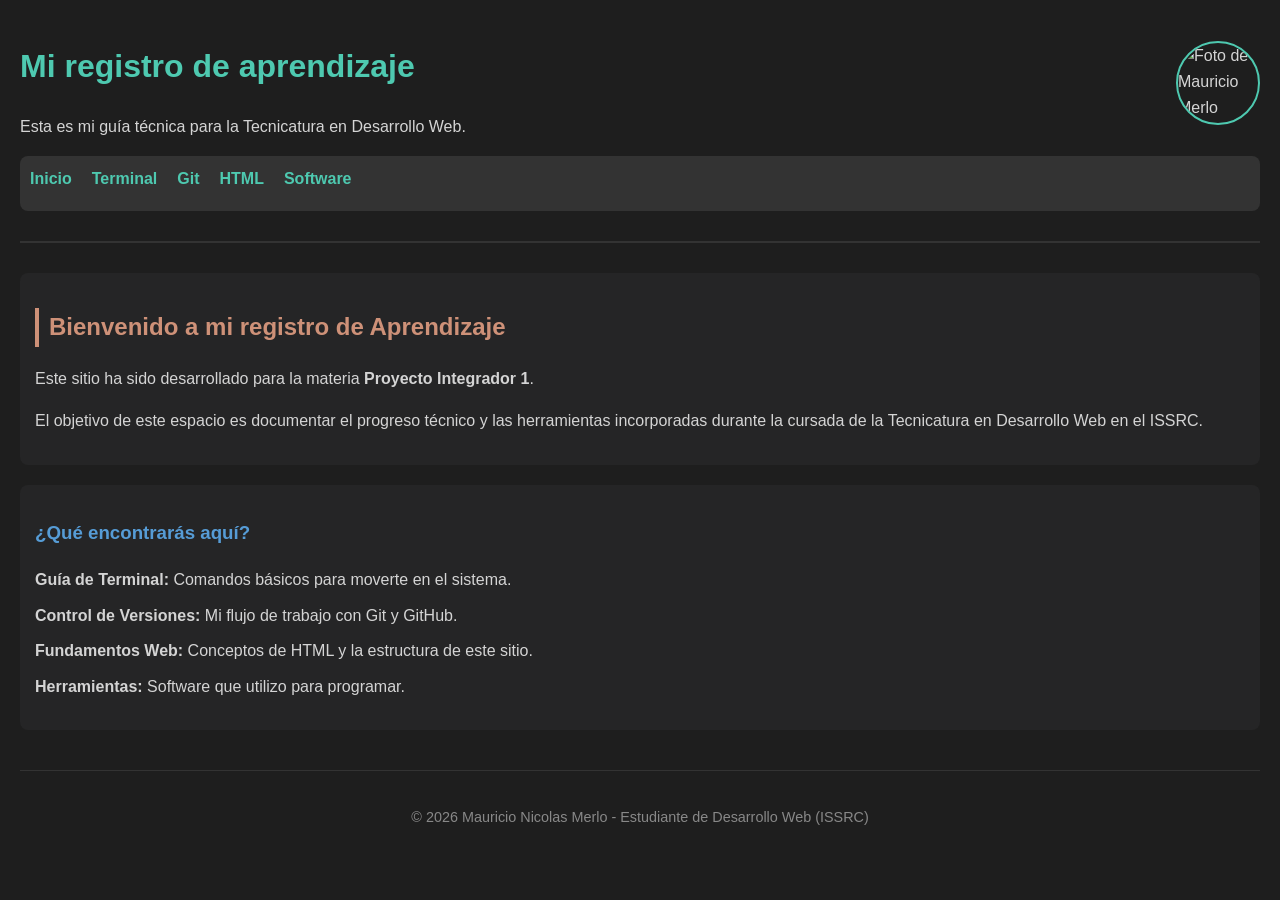
==== index.html @ d1e3cf11 "Agregamo foto de perfil de Github y footer" ====
<!DOCTYPE html>
<html lang="en">

<head>
    <meta charset="UTF-8">
    <meta name="viewport" content="width=device-width, initial-scale=1.0">
    <title>Proyecto Integrador</title>
    <link rel="stylesheet" href="styles.css">
</head>

<body>

    <header>
        <img src="https://github.com/mauriciogoya-dot.png" alt="Foto de Mauricio Merlo" class="profile-img">
        <h1>Mi registro de aprendizaje</h1>
        <p>Esta es mi guía técnica para la Tecnicatura en Desarrollo Web.</p>

        <nav>
            <ul>
                <li><a href="index.html">Inicio</a></li>
                <li><a href="terminal.html">Terminal</a></li>
                <li><a href="git.html">Git</a></li>
                <li><a href="html.html">HTML</a></li>
                <li><a href="software.html">Software</a></li>
            </ul>
        </nav>

    </header>

    <main>
        <section>
            <h2>Bienvenido a mi registro de Aprendizaje</h2>
            <p>Este sitio ha sido desarrollado para la materia <strong>Proyecto Integrador 1</strong>.</p>
            <p>El objetivo de este espacio es documentar el progreso técnico y las herramientas incorporadas durante la
                cursada de la Tecnicatura en Desarrollo Web en el ISSRC.</p>
        </section>

        <section>
            <h3>¿Qué encontrarás aquí?</h3>
            <ul>
                <li><strong>Guía de Terminal:</strong> Comandos básicos para moverte en el sistema.</li>
                <li><strong>Control de Versiones:</strong> Mi flujo de trabajo con Git y GitHub.</li>
                <li><strong>Fundamentos Web:</strong> Conceptos de HTML y la estructura de este sitio.</li>
                <li><strong>Herramientas:</strong> Software que utilizo para programar.</li>
            </ul>
        </section>
    </main>
    <footer>
        <p>&copy; 2026 Mauricio Nicolas Merlo - Estudiante de Desarrollo Web (ISSRC)</p>
    </footer>
</body>

</html>
---- styles.css ----
.profile-img {
    float: right;      /* La tira a la derecha */
    width: 80px;       /* Tamaño de la foto */
    height: 80px;
    border-radius: 50%; /* La hace circular */
    border: 2px solid #4ec9b0; /* Le da un borde del color de tu código */
}

/* Para limpiar el float y que no se desacomode el título */
header::after {
    content: "";
    display: table;
    clear: both;
}

/* Configuración general */
body {
    font-family: 'Segoe UI', Tahoma, Geneva, Verdana, sans-serif;
    background-color: #1e1e1e; /* Fondo oscuro */
    color: #d4d4d4;           /* Texto gris claro */
    line-height: 1.6;
    margin: 0;
    padding: 20px;
}

/* Encabezado */
header {
    border-bottom: 2px solid #333;
    margin-bottom: 30px;
    padding-bottom: 10px;
}

h1 {
    color: #4ec9b0; /* Color turquesa tipo código */
}

h2 {
    color: #ce9178; /* Color naranja suave */
    border-left: 4px solid #ce9178;
    padding-left: 10px;
}
h3 {
    color: #569cd6; /* Un color celeste suave */
}

/* Secciones y Listas */
section {
    background-color: #252526;
    padding: 15px;
    border-radius: 8px;
    margin-bottom: 20px;
}

ul {
    list-style-type: none;
    padding: 0;
}

li {
    margin-bottom: 10px;
}

/* Estilo para los comandos */
code {
    background-color: #000;
    color: #b5cea8; /* Verde clarito */
    padding: 2px 6px;
    border-radius: 4px;
    font-family: 'Consolas', monospace;
}
nav {
    background-color: #333;
    padding: 10px;
    border-radius: 8px;
    margin-bottom: 20px;
}

nav ul {
    display: flex; /* Pone los elementos uno al lado del otro */
    gap: 20px;
    margin: 0;
}

nav a {
    color: #4ec9b0;
    text-decoration: none; /* Quita el subrayado */
    font-weight: bold;
}

nav a:hover {
    color: #fff; /* Cambia de color cuando pasas el mouse */
}

nav a {
    transition: color 0.3s ease; /* Hace que el cambio de color sea suave */
}

nav a:hover {
    color: #fff;
    text-decoration: underline; /* Agrega un subrayado al pasar el mouse */
}

footer {
    text-align: center;
    padding: 20px;
    margin-top: 40px;
    border-top: 1px solid #333;
    font-size: 0.9em;
    color: #888;
}
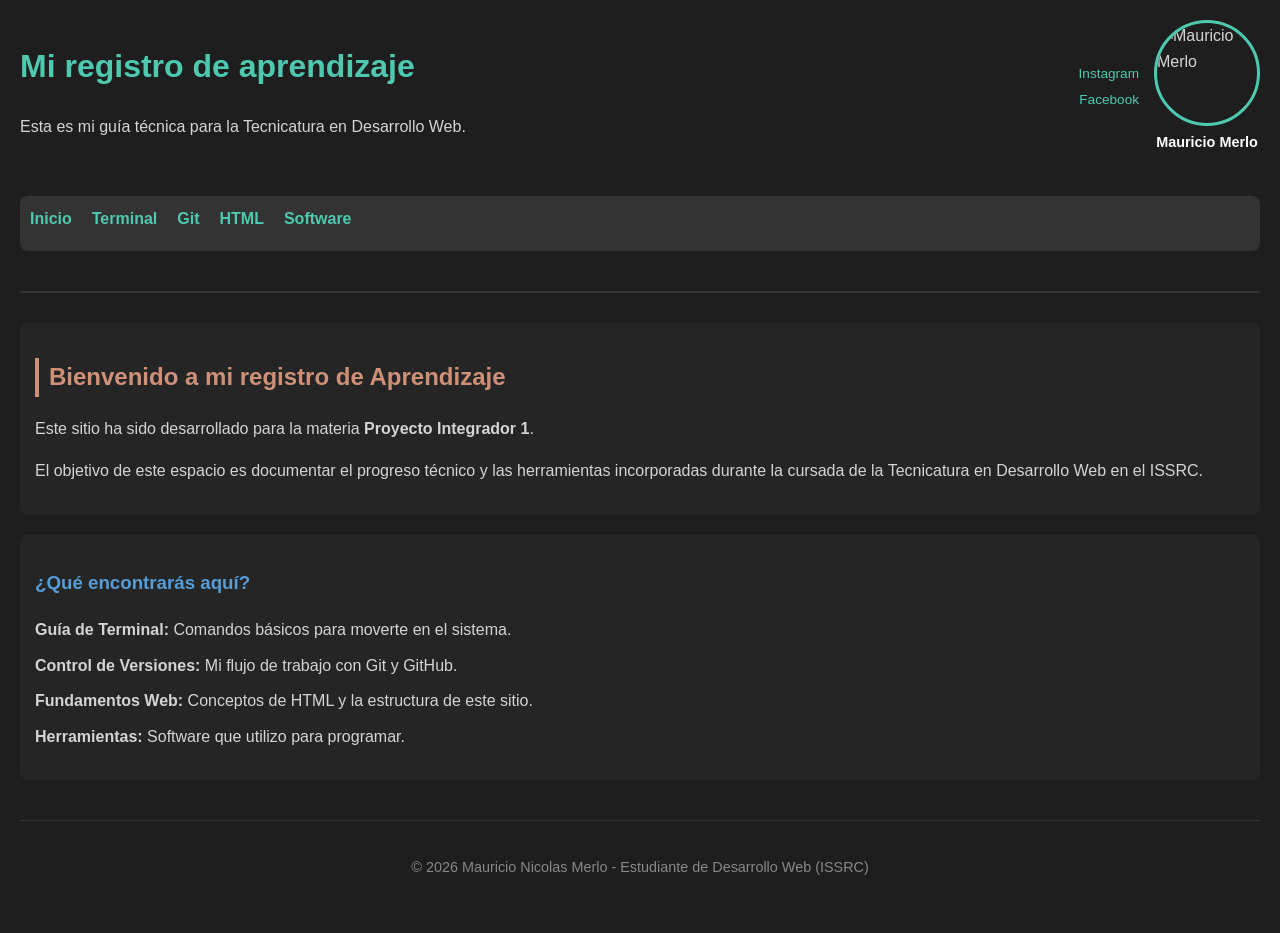
==== commit 07677d83: "Agregamos redes sociales y nombre" ====
--- a/index.html
+++ b/index.html
@@ -11,9 +11,21 @@
 <body>
 
     <header>
-        <img src="https://github.com/mauriciogoya-dot.png" alt="Foto de Mauricio Merlo" class="profile-img">
-        <h1>Mi registro de aprendizaje</h1>
-        <p>Esta es mi guía técnica para la Tecnicatura en Desarrollo Web.</p>
+        <div class="header-content">
+            <h1>Mi registro de aprendizaje</h1>
+            <p>Esta es mi guía técnica para la Tecnicatura en Desarrollo Web.</p>
+        </div>
+
+        <div class="user-card">
+            <div class="social-links">
+                <a href="https://instagram.com/TU_USUARIO" target="_blank">Instagram</a>
+                <a href="https://facebook.com/TU_USUARIO" target="_blank">Facebook</a>
+            </div>
+            <div class="user-data">
+                <img src="https://github.com/mauriciogoya-dot.png" alt="Mauricio Merlo" class="profile-img">
+                <span class="user-name">Mauricio Merlo</span>
+            </div>
+        </div>
 
         <nav>
             <ul>
--- a/styles.css
+++ b/styles.css
@@ -1,18 +1,60 @@
-.profile-img {
-    float: right;      /* La tira a la derecha */
-    width: 80px;       /* Tamaño de la foto */
-    height: 80px;
-    border-radius: 50%; /* La hace circular */
-    border: 2px solid #4ec9b0; /* Le da un borde del color de tu código */
+header {
+    display: flex;
+    flex-wrap: wrap;
+    justify-content: space-between;
+    align-items: flex-start; /* Alinea arriba para que el título no suba y baje */
+    border-bottom: 2px solid #333;
+    padding-bottom: 20px;
+    margin-bottom: 30px;
+    gap: 20px;
 }
 
-/* Para limpiar el float y que no se desacomode el título */
-header::after {
-    content: "";
-    display: table;
-    clear: both;
+.header-content {
+    max-width: 60%;
+    text-align: left;
 }
 
+/* La tarjeta de la derecha */
+.user-card {
+    display: flex;
+    align-items: center; /* Alinea los links con el centro de la foto */
+    gap: 15px;
+}
+
+.social-links {
+    display: flex;
+    flex-direction: column;
+    text-align: right;
+}
+
+.social-links a {
+    color: #4ec9b0;
+    text-decoration: none;
+    font-size: 0.85em;
+    margin: 2px 0;
+}
+
+/* Bloque Foto + Nombre */
+.user-data {
+    display: flex;
+    flex-direction: column;
+    align-items: center; /* Centra el nombre bajo la foto */
+}
+
+.profile-img {
+    width: 100px;
+    height: 100px;
+    border-radius: 50%;
+    border: 3px solid #4ec9b0;
+    margin-bottom: 5px; /* Espacio entre foto y nombre */
+}
+
+.user-name {
+    font-weight: bold;
+    font-size: 0.9em;
+    color: #fff;
+    white-space: nowrap; /* Evita que el nombre se parta en dos líneas */
+}
 /* Configuración general */
 body {
     font-family: 'Segoe UI', Tahoma, Geneva, Verdana, sans-serif;
@@ -24,12 +66,6 @@
 }
 
 /* Encabezado */
-header {
-    border-bottom: 2px solid #333;
-    margin-bottom: 30px;
-    padding-bottom: 10px;
-}
-
 h1 {
     color: #4ec9b0; /* Color turquesa tipo código */
 }
@@ -69,9 +105,11 @@
     font-family: 'Consolas', monospace;
 }
 nav {
+    width: 100%;
     background-color: #333;
     padding: 10px;
     border-radius: 8px;
+    margin-top: 20px;
     margin-bottom: 20px;
 }
 
@@ -79,6 +117,7 @@
     display: flex; /* Pone los elementos uno al lado del otro */
     gap: 20px;
     margin: 0;
+    justify-content: flex-start;
 }
 
 nav a {
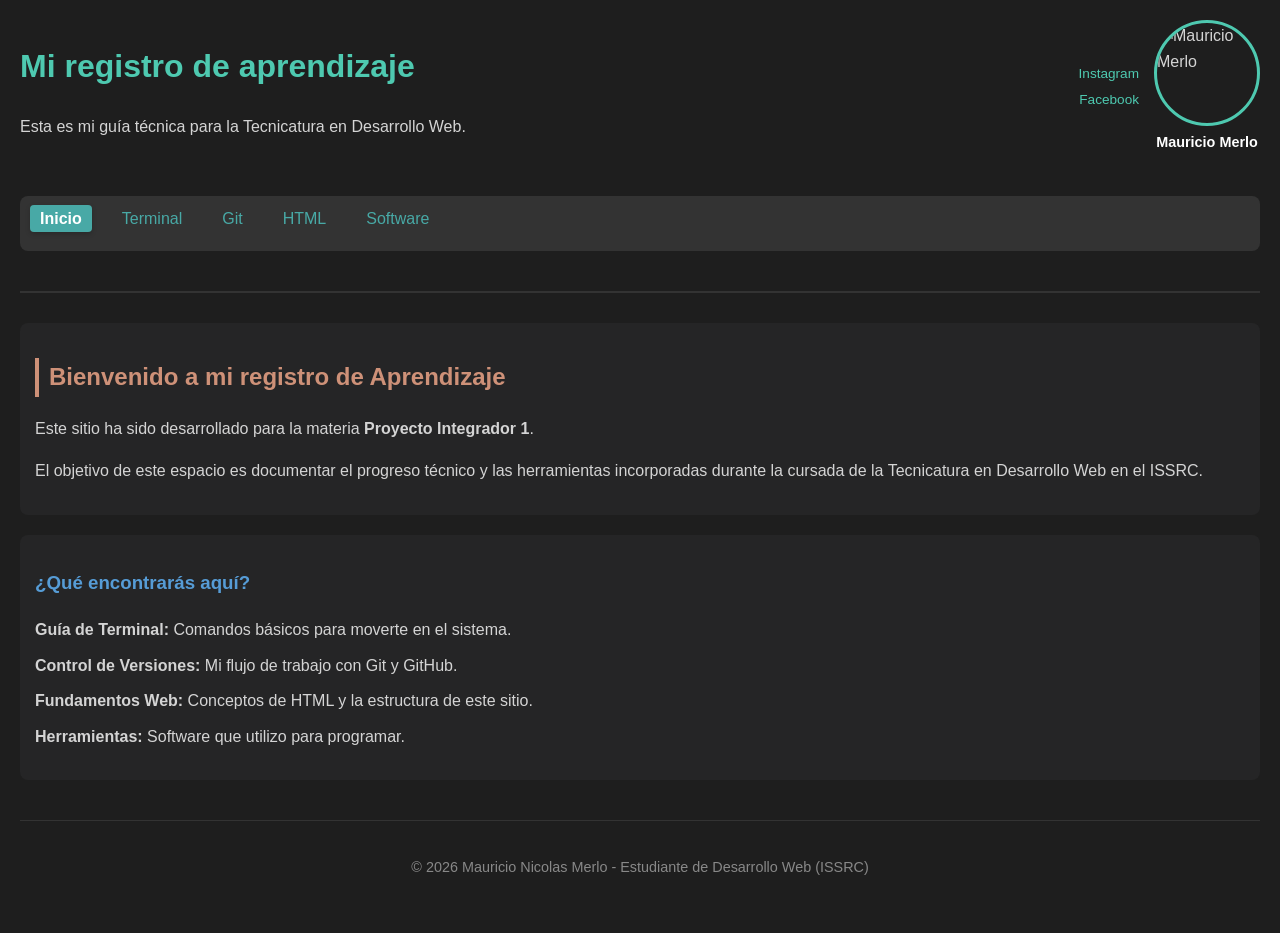
==== commit a534a3cb: "Agregamos class=active en el nav" ====
--- a/index.html
+++ b/index.html
@@ -29,7 +29,7 @@
 
         <nav>
             <ul>
-                <li><a href="index.html">Inicio</a></li>
+                <li><a class="active"href="index.html">Inicio</a></li>
                 <li><a href="terminal.html">Terminal</a></li>
                 <li><a href="git.html">Git</a></li>
                 <li><a href="html.html">HTML</a></li>
--- a/styles.css
+++ b/styles.css
@@ -2,7 +2,8 @@
     display: flex;
     flex-wrap: wrap;
     justify-content: space-between;
-    align-items: flex-start; /* Alinea arriba para que el título no suba y baje */
+    align-items: flex-start;
+    /* Alinea arriba para que el título no suba y baje */
     border-bottom: 2px solid #333;
     padding-bottom: 20px;
     margin-bottom: 30px;
@@ -17,7 +18,8 @@
 /* La tarjeta de la derecha */
 .user-card {
     display: flex;
-    align-items: center; /* Alinea los links con el centro de la foto */
+    align-items: center;
+    /* Alinea los links con el centro de la foto */
     gap: 15px;
 }
 
@@ -38,7 +40,8 @@
 .user-data {
     display: flex;
     flex-direction: column;
-    align-items: center; /* Centra el nombre bajo la foto */
+    align-items: center;
+    /* Centra el nombre bajo la foto */
 }
 
 .profile-img {
@@ -46,20 +49,25 @@
     height: 100px;
     border-radius: 50%;
     border: 3px solid #4ec9b0;
-    margin-bottom: 5px; /* Espacio entre foto y nombre */
+    margin-bottom: 5px;
+    /* Espacio entre foto y nombre */
 }
 
 .user-name {
     font-weight: bold;
     font-size: 0.9em;
     color: #fff;
-    white-space: nowrap; /* Evita que el nombre se parta en dos líneas */
+    white-space: nowrap;
+    /* Evita que el nombre se parta en dos líneas */
 }
+
 /* Configuración general */
 body {
     font-family: 'Segoe UI', Tahoma, Geneva, Verdana, sans-serif;
-    background-color: #1e1e1e; /* Fondo oscuro */
-    color: #d4d4d4;           /* Texto gris claro */
+    background-color: #1e1e1e;
+    /* Fondo oscuro */
+    color: #d4d4d4;
+    /* Texto gris claro */
     line-height: 1.6;
     margin: 0;
     padding: 20px;
@@ -67,16 +75,20 @@
 
 /* Encabezado */
 h1 {
-    color: #4ec9b0; /* Color turquesa tipo código */
+    color: #4ec9b0;
+    /* Color turquesa tipo código */
 }
 
 h2 {
-    color: #ce9178; /* Color naranja suave */
+    color: #ce9178;
+    /* Color naranja suave */
     border-left: 4px solid #ce9178;
     padding-left: 10px;
 }
+
 h3 {
-    color: #569cd6; /* Un color celeste suave */
+    color: #569cd6;
+    /* Un color celeste suave */
 }
 
 /* Secciones y Listas */
@@ -99,11 +111,13 @@
 /* Estilo para los comandos */
 code {
     background-color: #000;
-    color: #b5cea8; /* Verde clarito */
+    color: #b5cea8;
+    /* Verde clarito */
     padding: 2px 6px;
     border-radius: 4px;
     font-family: 'Consolas', monospace;
 }
+
 nav {
     width: 100%;
     background-color: #333;
@@ -114,7 +128,8 @@
 }
 
 nav ul {
-    display: flex; /* Pone los elementos uno al lado del otro */
+    display: flex;
+    /* Pone los elementos uno al lado del otro */
     gap: 20px;
     margin: 0;
     justify-content: flex-start;
@@ -122,21 +137,56 @@
 
 nav a {
     color: #4ec9b0;
-    text-decoration: none; /* Quita el subrayado */
+    text-decoration: none;
+    /* Quita el subrayado */
     font-weight: bold;
 }
 
 nav a:hover {
-    color: #fff; /* Cambia de color cuando pasas el mouse */
+    color: #fff;
+    /* Cambia de color cuando pasas el mouse */
 }
 
 nav a {
-    transition: color 0.3s ease; /* Hace que el cambio de color sea suave */
+    transition: color 0.3s ease;
+    /* Hace que el cambio de color sea suave */
 }
 
 nav a:hover {
     color: #fff;
-    text-decoration: underline; /* Agrega un subrayado al pasar el mouse */
+    text-decoration: underline;
+    /* Agrega un subrayado al pasar el mouse */
+}
+
+/* Estilo base para tus enlaces de navegación */
+nav ul li a {
+    color: #48a9a6;
+    /* El verde base que ya vienes usando */
+    text-decoration: none;
+    font-weight: normal;
+    padding: 5px 10px;
+    transition: all 0.3s ease;
+}
+
+/* Estilo para la clase ACTIVE (la página donde estás) */
+nav ul li a.active {
+    color: #ffffff;
+    /* Texto blanco para que resalte */
+    background-color: #48a9a6;
+    /* Fondo verde (el mismo de tus enlaces) */
+    border-radius: 4px;
+    /* Bordes redondeados sutiles */
+    font-weight: bold;
+    /* Texto un poco más grueso */
+    box-shadow: 0 2px 5px rgba(0, 0, 0, 0.2);
+    /* Una sombra pequeña para dar profundidad */
+}
+
+/* Efecto opcional: cuando pasas el mouse (hover) por los que NO están activos */
+nav ul li a:hover:not(.active) {
+    color: #2e6b69;
+    /* Un verde más oscuro al pasar el mouse */
+    border-bottom: 2px solid #48a9a6;
 }
 
 footer {
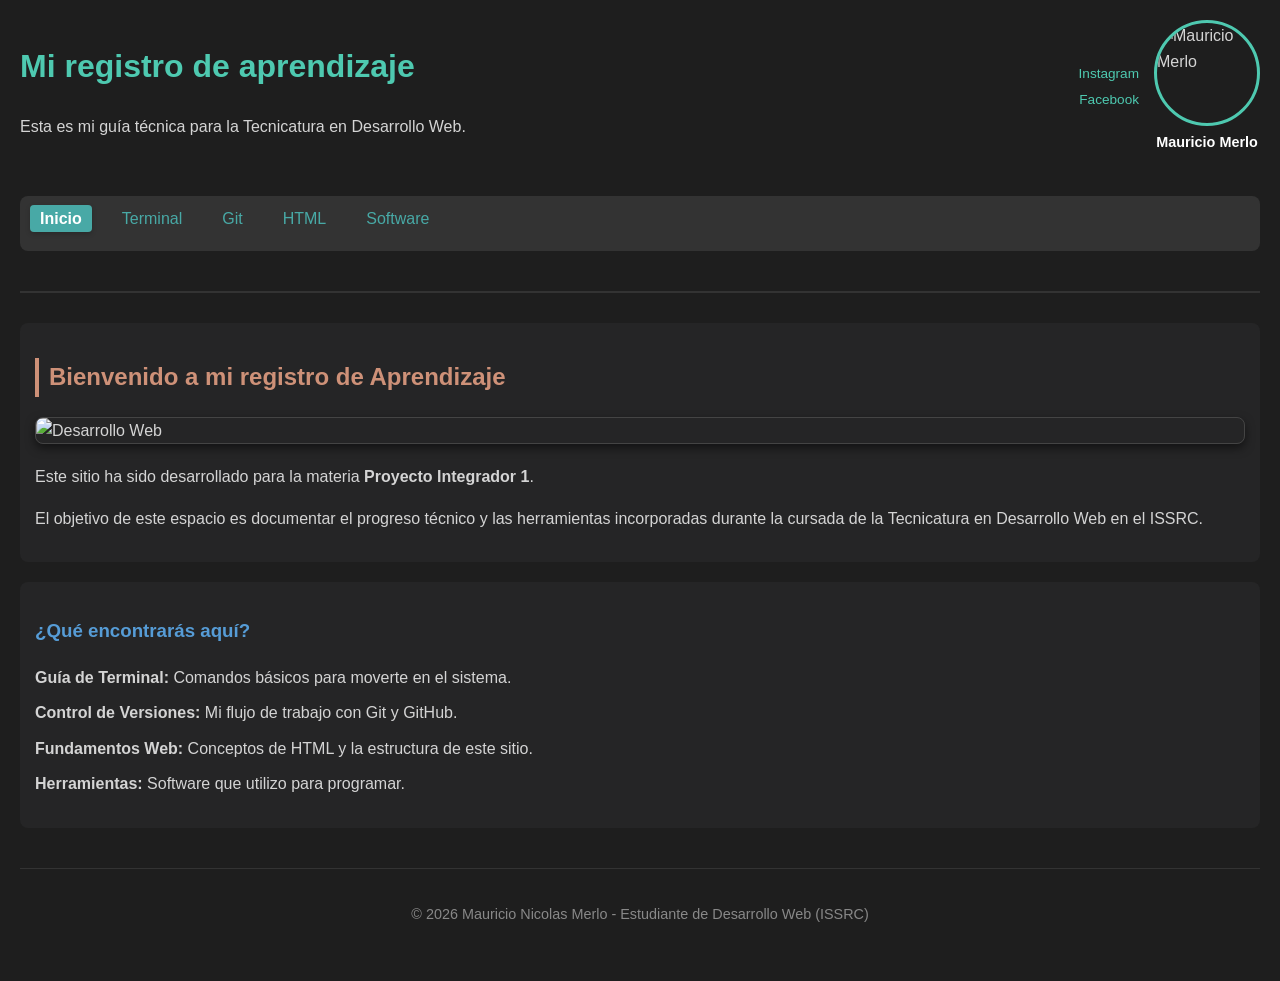
==== commit 7ce78ce6: "Agregamos primeras imagenes a las secciones  index, terminal y git" ====
--- a/index.html
+++ b/index.html
@@ -18,8 +18,8 @@
 
         <div class="user-card">
             <div class="social-links">
-                <a href="https://instagram.com/TU_USUARIO" target="_blank">Instagram</a>
-                <a href="https://facebook.com/TU_USUARIO" target="_blank">Facebook</a>
+                <a href="https://instagram.com/mauricionmerlo" target="_blank">Instagram</a>
+                <a href="https://facebook.com/mauricio.nicolas.18" target="_blank">Facebook</a>
             </div>
             <div class="user-data">
                 <img src="https://github.com/mauriciogoya-dot.png" alt="Mauricio Merlo" class="profile-img">
@@ -42,6 +42,7 @@
     <main>
         <section>
             <h2>Bienvenido a mi registro de Aprendizaje</h2>
+            <img src="assets/Registro.png" alt="Desarrollo Web" class="section-img">
             <p>Este sitio ha sido desarrollado para la materia <strong>Proyecto Integrador 1</strong>.</p>
             <p>El objetivo de este espacio es documentar el progreso técnico y las herramientas incorporadas durante la
                 cursada de la Tecnicatura en Desarrollo Web en el ISSRC.</p>
--- a/styles.css
+++ b/styles.css
@@ -196,4 +196,14 @@
     border-top: 1px solid #333;
     font-size: 0.9em;
     color: #888;
+}
+/* Estilo para las imágenes de las secciones */
+.section-img {
+    display: block;
+    max-width: 100%;
+    height: auto;
+    margin: 20px auto; /* Centrada con espacio arriba y abajo */
+    border-radius: 8px;
+    border: 1px solid #444;
+    box-shadow: 0 4px 10px rgba(0,0,0,0.5);
 }
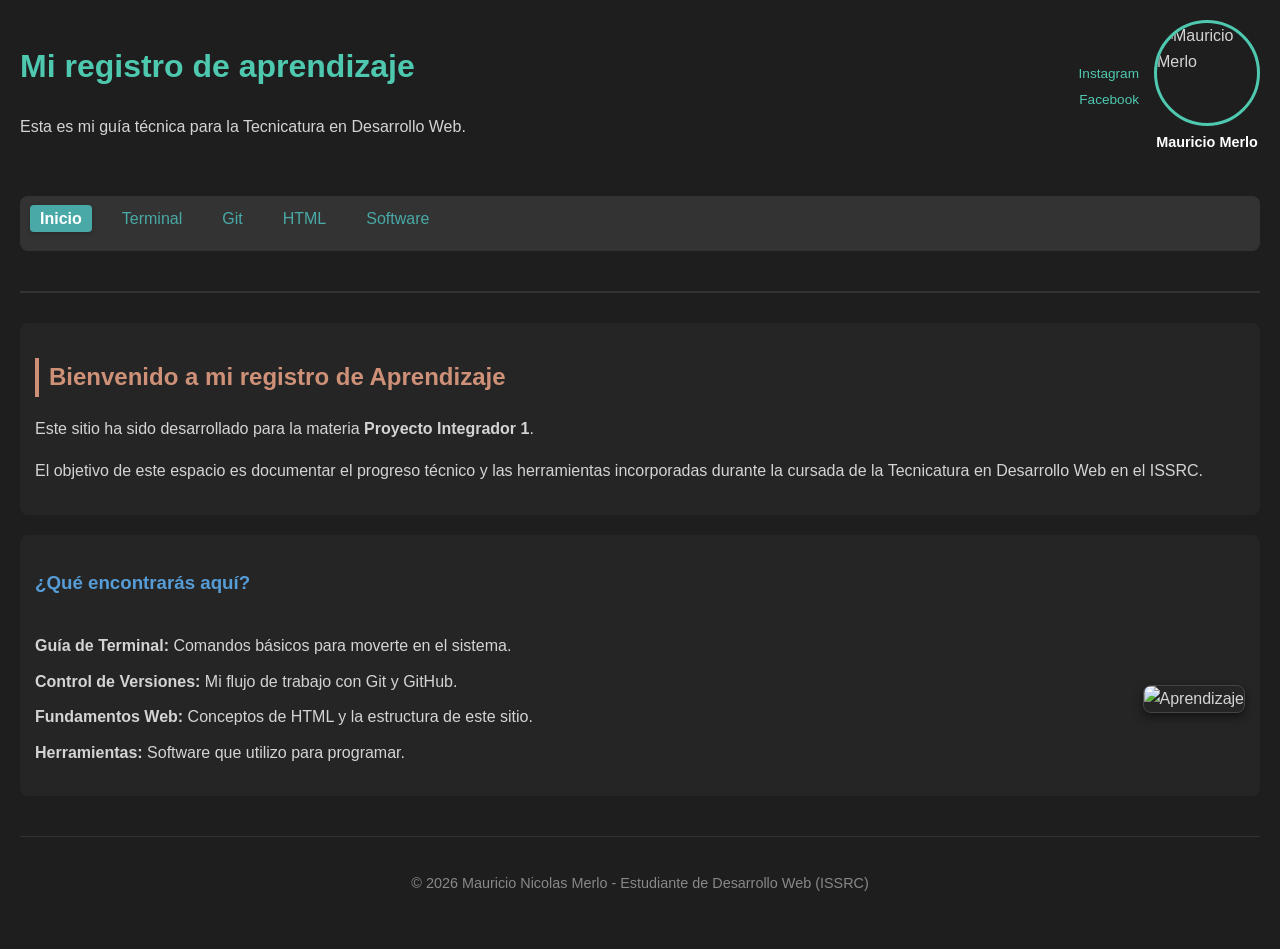
==== commit 7b765f70: "Modificamos tamaños y reubicamos imagenes" ====
--- a/index.html
+++ b/index.html
@@ -29,7 +29,7 @@
 
         <nav>
             <ul>
-                <li><a class="active"href="index.html">Inicio</a></li>
+                <li><a class="active" href="index.html">Inicio</a></li>
                 <li><a href="terminal.html">Terminal</a></li>
                 <li><a href="git.html">Git</a></li>
                 <li><a href="html.html">HTML</a></li>
@@ -42,7 +42,7 @@
     <main>
         <section>
             <h2>Bienvenido a mi registro de Aprendizaje</h2>
-            <img src="assets/Registro.png" alt="Desarrollo Web" class="section-img">
+            
             <p>Este sitio ha sido desarrollado para la materia <strong>Proyecto Integrador 1</strong>.</p>
             <p>El objetivo de este espacio es documentar el progreso técnico y las herramientas incorporadas durante la
                 cursada de la Tecnicatura en Desarrollo Web en el ISSRC.</p>
@@ -50,12 +50,18 @@
 
         <section>
             <h3>¿Qué encontrarás aquí?</h3>
-            <ul>
-                <li><strong>Guía de Terminal:</strong> Comandos básicos para moverte en el sistema.</li>
-                <li><strong>Control de Versiones:</strong> Mi flujo de trabajo con Git y GitHub.</li>
-                <li><strong>Fundamentos Web:</strong> Conceptos de HTML y la estructura de este sitio.</li>
-                <li><strong>Herramientas:</strong> Software que utilizo para programar.</li>
-            </ul>
+            <div class="content-flex">
+                <div class="flex-text">
+
+                    <ul>
+                        <li><strong>Guía de Terminal:</strong> Comandos básicos para moverte en el sistema.</li>
+                        <li><strong>Control de Versiones:</strong> Mi flujo de trabajo con Git y GitHub.</li>
+                        <li><strong>Fundamentos Web:</strong> Conceptos de HTML y la estructura de este sitio.</li>
+                        <li><strong>Herramientas:</strong> Software que utilizo para programar.</li>
+                    </ul>
+                </div>
+                <img src="assets/Registro.png" alt="Aprendizaje" class="section-img">
+            </div>
         </section>
     </main>
     <footer>
--- a/styles.css
+++ b/styles.css
@@ -197,12 +197,24 @@
     font-size: 0.9em;
     color: #888;
 }
-/* Estilo para las imágenes de las secciones */
+/* Contenedor para poner texto e imagen a la par */
+.content-flex {
+    display: flex;
+    align-items: center; /* Centra verticalmente el texto con la imagen */
+    gap: 20px; /* Espacio entre el texto y la imagen */
+    flex-wrap: wrap; /* Para que en celulares se ponga uno abajo del otro */
+}
+
+/* El texto ocupa el espacio restante */
+.flex-text {
+    flex: 1;
+    min-width: 300px; /* Evita que el texto se vea muy angosto */
+}
+
+/* Ajuste para las imágenes de las secciones */
 .section-img {
-    display: block;
-    max-width: 100%;
+    max-width: 700px; /* Limitamos el ancho para que no sea gigante */
     height: auto;
-    margin: 20px auto; /* Centrada con espacio arriba y abajo */
     border-radius: 8px;
     border: 1px solid #444;
     box-shadow: 0 4px 10px rgba(0,0,0,0.5);
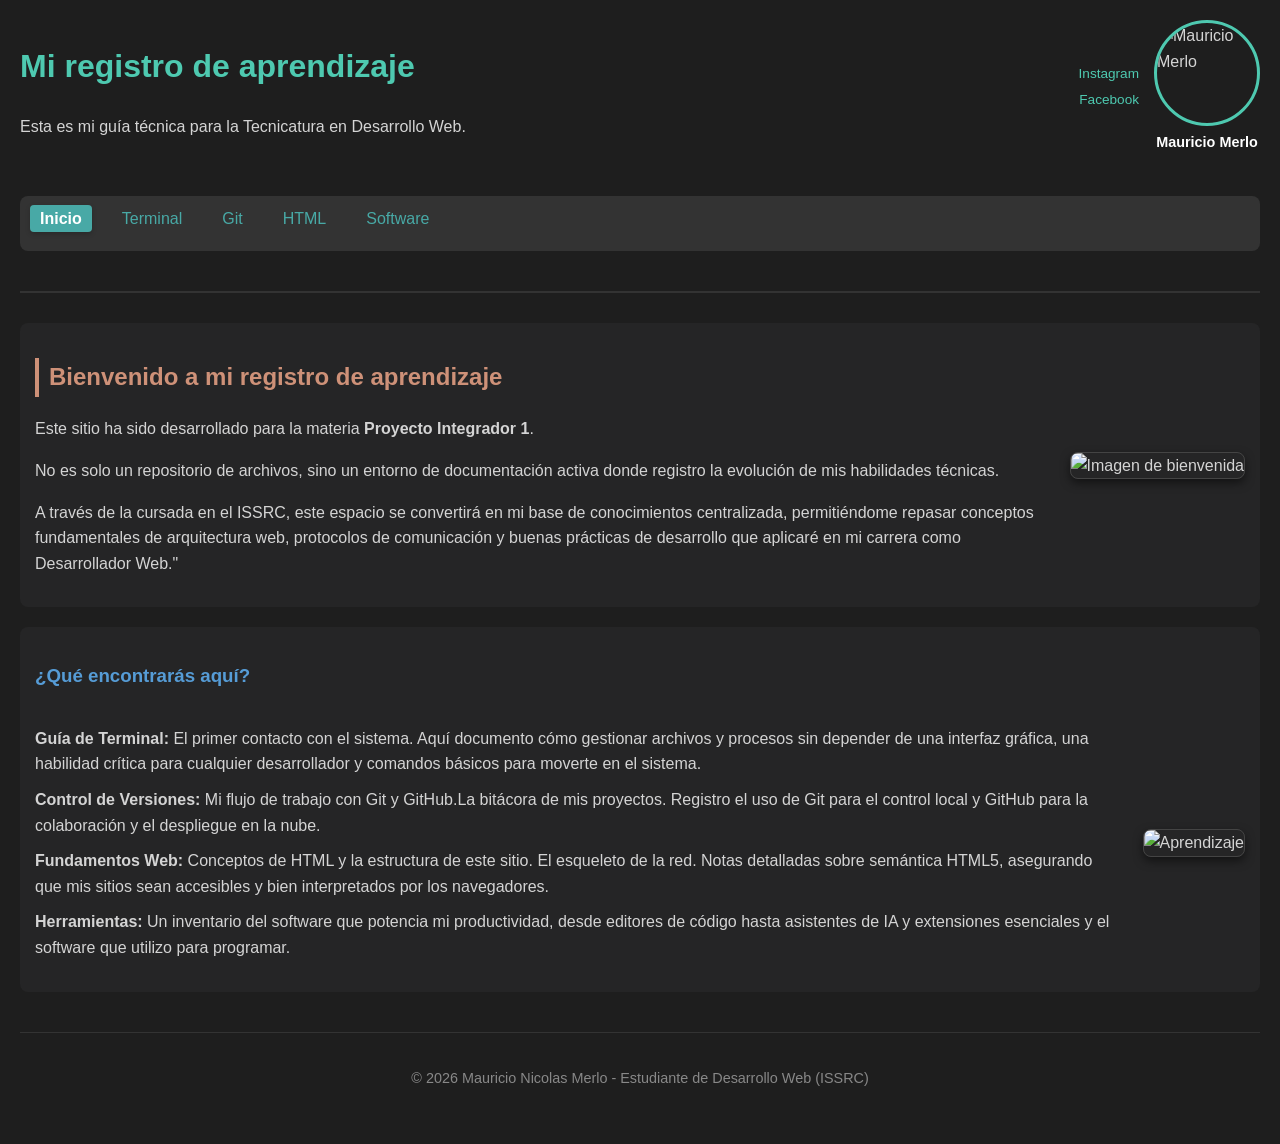
==== commit e91e657e: "agregamos mas texto e imagenes a las secciones html y software" ====
--- a/index.html
+++ b/index.html
@@ -41,11 +41,19 @@
 
     <main>
         <section>
-            <h2>Bienvenido a mi registro de Aprendizaje</h2>
-            
-            <p>Este sitio ha sido desarrollado para la materia <strong>Proyecto Integrador 1</strong>.</p>
-            <p>El objetivo de este espacio es documentar el progreso técnico y las herramientas incorporadas durante la
-                cursada de la Tecnicatura en Desarrollo Web en el ISSRC.</p>
+            <div class="content-flex">
+                <div class="flex-text">
+                    <h2>Bienvenido a mi registro de aprendizaje</h2>
+
+                    <p>Este sitio ha sido desarrollado para la materia <strong>Proyecto Integrador 1</strong>.</p>
+                    <p>No es solo un repositorio de archivos, sino un entorno de documentación activa donde registro la evolución de mis habilidades técnicas.</p>
+                
+                    <p>A través de la cursada en el ISSRC, este espacio se convertirá en mi base de conocimientos centralizada, permitiéndome repasar conceptos fundamentales de arquitectura web, protocolos de comunicación y buenas prácticas de desarrollo que aplicaré en mi carrera como Desarrollador Web."</p>
+                </div>
+
+                <!-- Tu nueva imagen de bienvenida -->
+                <img src="assets/Registro.png" alt="Imagen de bienvenida" class="section-img">
+            </div>
         </section>
 
         <section>
@@ -54,13 +62,13 @@
                 <div class="flex-text">
 
                     <ul>
-                        <li><strong>Guía de Terminal:</strong> Comandos básicos para moverte en el sistema.</li>
-                        <li><strong>Control de Versiones:</strong> Mi flujo de trabajo con Git y GitHub.</li>
-                        <li><strong>Fundamentos Web:</strong> Conceptos de HTML y la estructura de este sitio.</li>
-                        <li><strong>Herramientas:</strong> Software que utilizo para programar.</li>
+                        <li><strong>Guía de Terminal:</strong> El primer contacto con el sistema. Aquí documento cómo gestionar archivos y procesos sin depender de una interfaz gráfica, una habilidad crítica para cualquier desarrollador y comandos básicos para moverte en el sistema.</li>
+                        <li><strong>Control de Versiones:</strong> Mi flujo de trabajo con Git y GitHub.La bitácora de mis proyectos. Registro el uso de Git para el control local y GitHub para la colaboración y el despliegue en la nube.</li>
+                        <li><strong>Fundamentos Web:</strong> Conceptos de HTML y la estructura de este sitio. El esqueleto de la red. Notas detalladas sobre semántica HTML5, asegurando que mis sitios sean accesibles y bien interpretados por los navegadores.</li>
+                        <li><strong>Herramientas:</strong> Un inventario del software que potencia mi productividad, desde editores de código hasta asistentes de IA y extensiones esenciales y el software que utilizo para programar.</li>
                     </ul>
                 </div>
-                <img src="assets/Registro.png" alt="Aprendizaje" class="section-img">
+                <img src="assets/busqueda.png" alt="Aprendizaje" class="section-img">
             </div>
         </section>
     </main>
--- a/styles.css
+++ b/styles.css
@@ -213,7 +213,7 @@
 
 /* Ajuste para las imágenes de las secciones */
 .section-img {
-    max-width: 700px; /* Limitamos el ancho para que no sea gigante */
+    max-width: 600px; /* Limitamos el ancho para que no sea gigante */
     height: auto;
     border-radius: 8px;
     border: 1px solid #444;
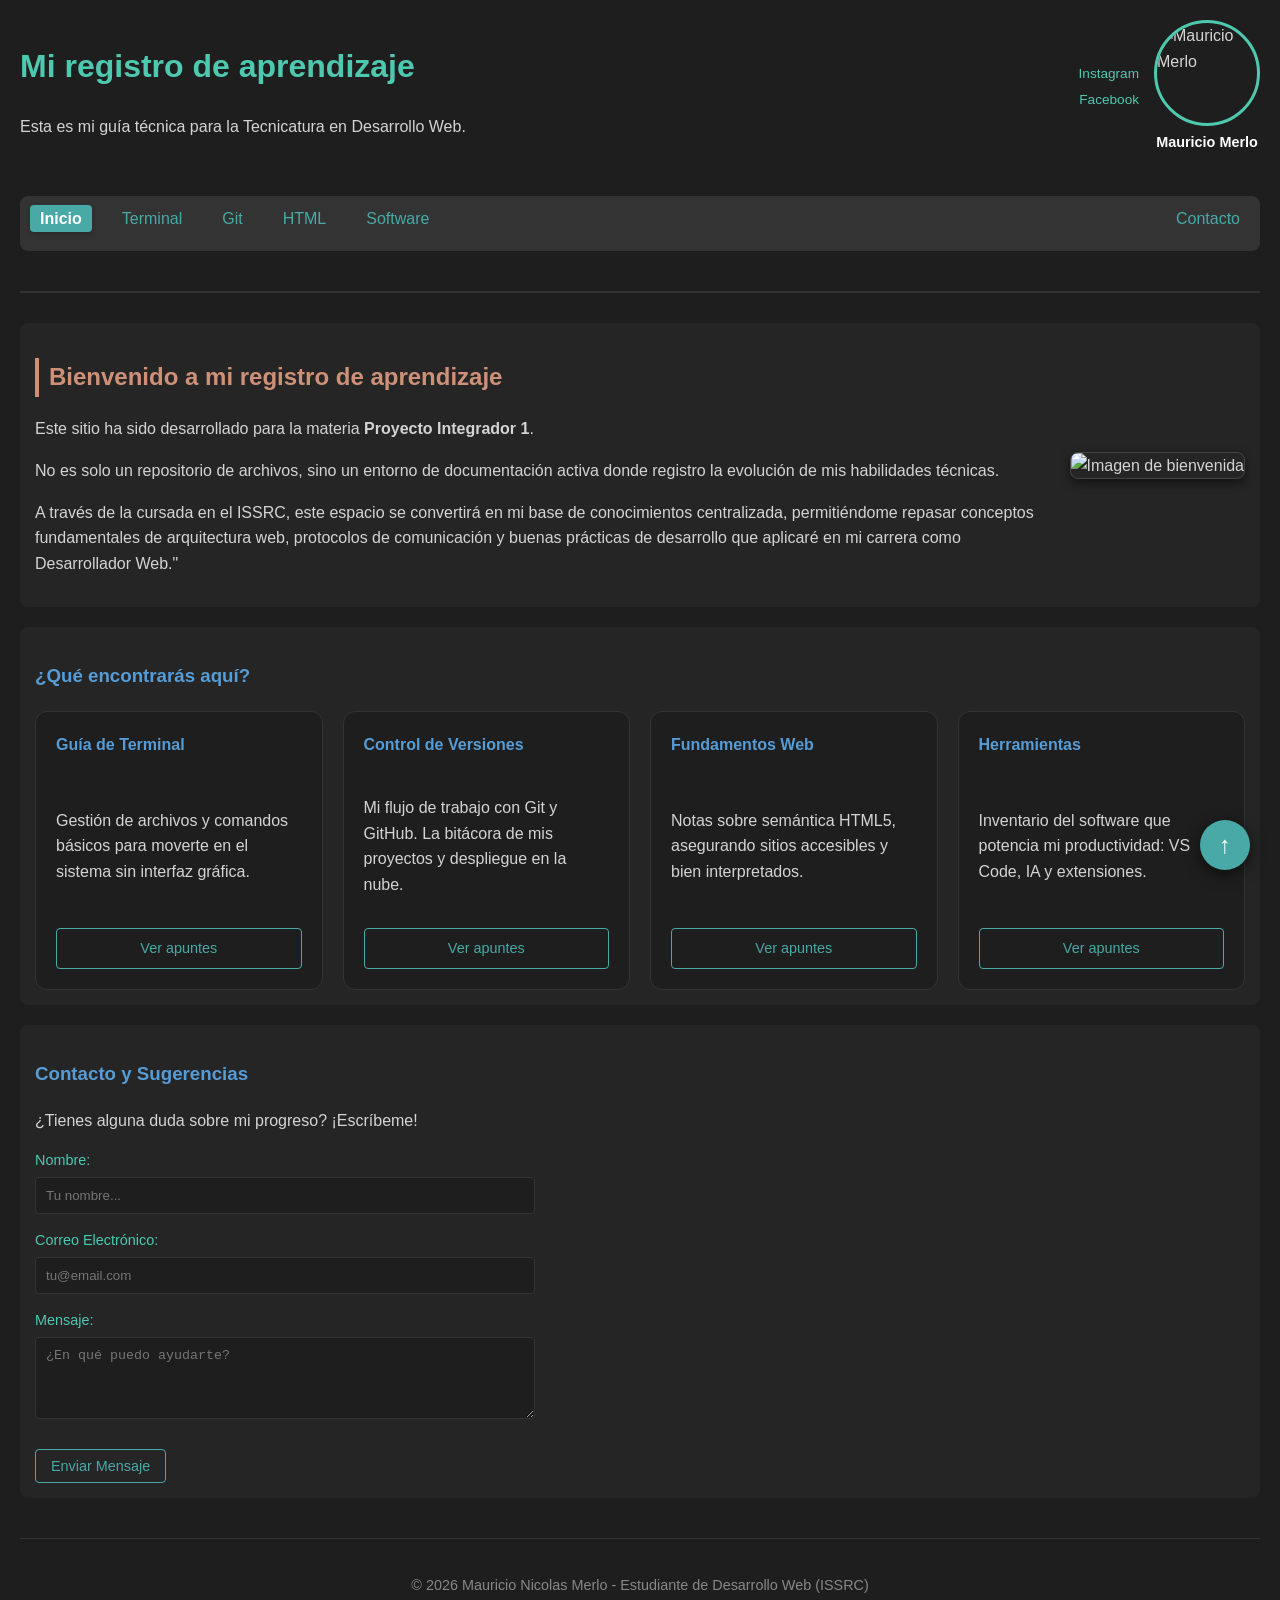
==== commit 14f0c062: "Implementamos Cards para acceder a las secciones, formulario y boton volver" ====
--- a/index.html
+++ b/index.html
@@ -34,6 +34,10 @@
                 <li><a href="git.html">Git</a></li>
                 <li><a href="html.html">HTML</a></li>
                 <li><a href="software.html">Software</a></li>
+                <!-- Este nuevo link apunta al ID "contacto" -->
+                <li style="margin-left: auto;"><a href="#contacto">Contacto</a></li>
+                <!--Nota: El style="margin-left: auto;" es un truco de Flexbox para empujar ese elemento lo más a la
+                derecha posible.-->
             </ul>
         </nav>
 
@@ -46,9 +50,13 @@
                     <h2>Bienvenido a mi registro de aprendizaje</h2>
 
                     <p>Este sitio ha sido desarrollado para la materia <strong>Proyecto Integrador 1</strong>.</p>
-                    <p>No es solo un repositorio de archivos, sino un entorno de documentación activa donde registro la evolución de mis habilidades técnicas.</p>
-                
-                    <p>A través de la cursada en el ISSRC, este espacio se convertirá en mi base de conocimientos centralizada, permitiéndome repasar conceptos fundamentales de arquitectura web, protocolos de comunicación y buenas prácticas de desarrollo que aplicaré en mi carrera como Desarrollador Web."</p>
+                    <p>No es solo un repositorio de archivos, sino un entorno de documentación activa donde registro la
+                        evolución de mis habilidades técnicas.</p>
+
+                    <p>A través de la cursada en el ISSRC, este espacio se convertirá en mi base de conocimientos
+                        centralizada, permitiéndome repasar conceptos fundamentales de arquitectura web, protocolos de
+                        comunicación y buenas prácticas de desarrollo que aplicaré en mi carrera como Desarrollador
+                        Web."</p>
                 </div>
 
                 <!-- Tu nueva imagen de bienvenida -->
@@ -58,23 +66,69 @@
 
         <section>
             <h3>¿Qué encontrarás aquí?</h3>
-            <div class="content-flex">
-                <div class="flex-text">
+            <!-- Reemplazamos la lista por este contenedor -->
+            <div class="cards-container">
 
-                    <ul>
-                        <li><strong>Guía de Terminal:</strong> El primer contacto con el sistema. Aquí documento cómo gestionar archivos y procesos sin depender de una interfaz gráfica, una habilidad crítica para cualquier desarrollador y comandos básicos para moverte en el sistema.</li>
-                        <li><strong>Control de Versiones:</strong> Mi flujo de trabajo con Git y GitHub.La bitácora de mis proyectos. Registro el uso de Git para el control local y GitHub para la colaboración y el despliegue en la nube.</li>
-                        <li><strong>Fundamentos Web:</strong> Conceptos de HTML y la estructura de este sitio. El esqueleto de la red. Notas detalladas sobre semántica HTML5, asegurando que mis sitios sean accesibles y bien interpretados por los navegadores.</li>
-                        <li><strong>Herramientas:</strong> Un inventario del software que potencia mi productividad, desde editores de código hasta asistentes de IA y extensiones esenciales y el software que utilizo para programar.</li>
-                    </ul>
+                <div class="card">
+                    <h4>Guía de Terminal</h4>
+                    <p>Gestión de archivos y comandos básicos para moverte en el sistema sin interfaz gráfica.</p>
+                    <a href="terminal.html" class="card-btn">Ver apuntes</a>
                 </div>
-                <img src="assets/busqueda.png" alt="Aprendizaje" class="section-img">
+
+                <div class="card">
+                    <h4>Control de Versiones</h4>
+                    <p>Mi flujo de trabajo con Git y GitHub. La bitácora de mis proyectos y despliegue en la nube.</p>
+                    <a href="git.html" class="card-btn">Ver apuntes</a>
+                </div>
+
+                <div class="card">
+                    <h4>Fundamentos Web</h4>
+                    <p>Notas sobre semántica HTML5, asegurando sitios accesibles y bien interpretados.</p>
+                    <a href="html.html" class="card-btn">Ver apuntes</a>
+                </div>
+
+                <div class="card">
+                    <h4>Herramientas</h4>
+                    <p>Inventario del software que potencia mi productividad: VS Code, IA y extensiones.</p>
+                    <a href="software.html" class="card-btn">Ver apuntes</a>
+                </div>
+
             </div>
         </section>
     </main>
+
+    <section id="contacto">
+        <h3>Contacto y Sugerencias</h3>
+        <p>¿Tienes alguna duda sobre mi progreso? ¡Escríbeme!</p>
+
+        <form class="contact-form">
+            <div class="form-group">
+                <label for="nombre">Nombre:</label>
+                <input type="text" id="nombre" name="nombre" placeholder="Tu nombre..." required>
+            </div>
+
+            <div class="form-group">
+                <label for="email">Correo Electrónico:</label>
+                <input type="email" id="email" name="email" placeholder="tu@email.com" required>
+            </div>
+
+            <div class="form-group">
+                <label for="mensaje">Mensaje:</label>
+                <textarea id="mensaje" name="mensaje" rows="4" placeholder="¿En qué puedo ayudarte?"></textarea>
+            </div>
+
+            <button type="submit" class="card-btn">Enviar Mensaje</button>
+        </form>
+    </section>
+
     <footer>
         <p>&copy; 2026 Mauricio Nicolas Merlo - Estudiante de Desarrollo Web (ISSRC)</p>
     </footer>
+
+    <!-- Botón para volver arriba -->
+    <a href="#" class="btn-top">
+        <span class="arrow">↑</span>
+    </a>
 </body>
 
 </html>
--- a/styles.css
+++ b/styles.css
@@ -218,4 +218,129 @@
     border-radius: 8px;
     border: 1px solid #444;
     box-shadow: 0 4px 10px rgba(0,0,0,0.5);
+}
+/* Contenedor principal de las tarjetas */
+.cards-container {
+    display: grid;
+    grid-template-columns: repeat(auto-fit, minmax(250px, 1fr));
+    gap: 20px;
+    margin-top: 20px;
+}
+
+/* Estilo individual de cada tarjeta */
+.card {
+    background-color: #1e1e1e; /* Un tono un poco más oscuro que la sección */
+    border: 1px solid #333;
+    padding: 20px;
+    border-radius: 12px;
+    transition: all 0.3s ease;
+    display: flex;
+    flex-direction: column;
+    justify-content: space-between;
+}
+
+/* Efecto al pasar el mouse (Lo que pidió el profe) */
+.card:hover {
+    border-color: #48a9a6; /* Tu verde característico */
+    transform: translateY(-10px); /* Elevación */
+    box-shadow: 0 10px 20px rgba(0, 0, 0, 0.4);
+}
+
+.card h4 {
+    color: #569cd6; /* Celeste para títulos de cards */
+    margin-top: 0;
+}
+
+/* Botón dentro de la card */
+.card-btn {
+    display: inline-block;
+    margin-top: 15px;
+    padding: 8px 15px;
+    background-color: transparent;
+    color: #48a9a6;
+    border: 1px solid #48a9a6;
+    border-radius: 4px;
+    text-decoration: none;
+    font-size: 0.9em;
+    text-align: center;
+    transition: 0.3s;
+}
+
+.card-btn:hover {
+    background-color: #48a9a6;
+    color: #fff;
+}
+.contact-form {
+    display: flex;
+    flex-direction: column;
+    gap: 15px;
+    max-width: 500px; /* Para que no sea tan ancho */
+}
+
+.form-group {
+    display: flex;
+    flex-direction: column;
+    gap: 5px;
+}
+
+.form-group label {
+    color: #4ec9b0; /* Verde turquesa */
+    font-size: 0.9em;
+}
+
+.form-group input, 
+.form-group textarea {
+    background-color: #1e1e1e;
+    border: 1px solid #333;
+    color: #fff;
+    padding: 10px;
+    border-radius: 4px;
+    outline: none;
+    transition: border-color 0.3s;
+}
+
+/* El efecto FOCUS que te mencioné antes */
+.form-group input:focus, 
+.form-group textarea:focus {
+    border-color: #48a9a6;
+}
+
+/* Ajuste para que el botón no ocupe todo el ancho */
+.contact-form button {
+    align-self: flex-start;
+    cursor: pointer;
+}
+
+/* Botón Volver Arriba - Versión Reforzada */
+.btn-top {
+    position: fixed !important; /* Fuerza la posición */
+    bottom: 30px !important;
+    right: 30px !important;     /* Lo movemos a la derecha */
+    left: auto !important;      /* Aseguramos que no se quede a la izquierda */
+    
+    width: 50px !important;     /* Tamaño bien visible */
+    height: 50px !important;
+    background-color: #48a9a6 !important; /* Tu verde */
+    
+    display: flex !important;
+    justify-content: center;
+    align-items: center;
+    
+    border-radius: 50%;
+    text-decoration: none !important; /* Quita el subrayado púrpura */
+    z-index: 9999;
+    box-shadow: 0 4px 15px rgba(0,0,0,0.6);
+    transition: all 0.3s ease;
+}
+
+/* Color de la flecha dentro del botón */
+.btn-top .arrow {
+    color: white !important;
+    font-size: 24px;
+    font-weight: bold;
+}
+
+.btn-top:hover {
+    background-color: #569cd6 !important; /* Cambia a celeste al pasar el mouse */
+    transform: scale(1.1);
 }
